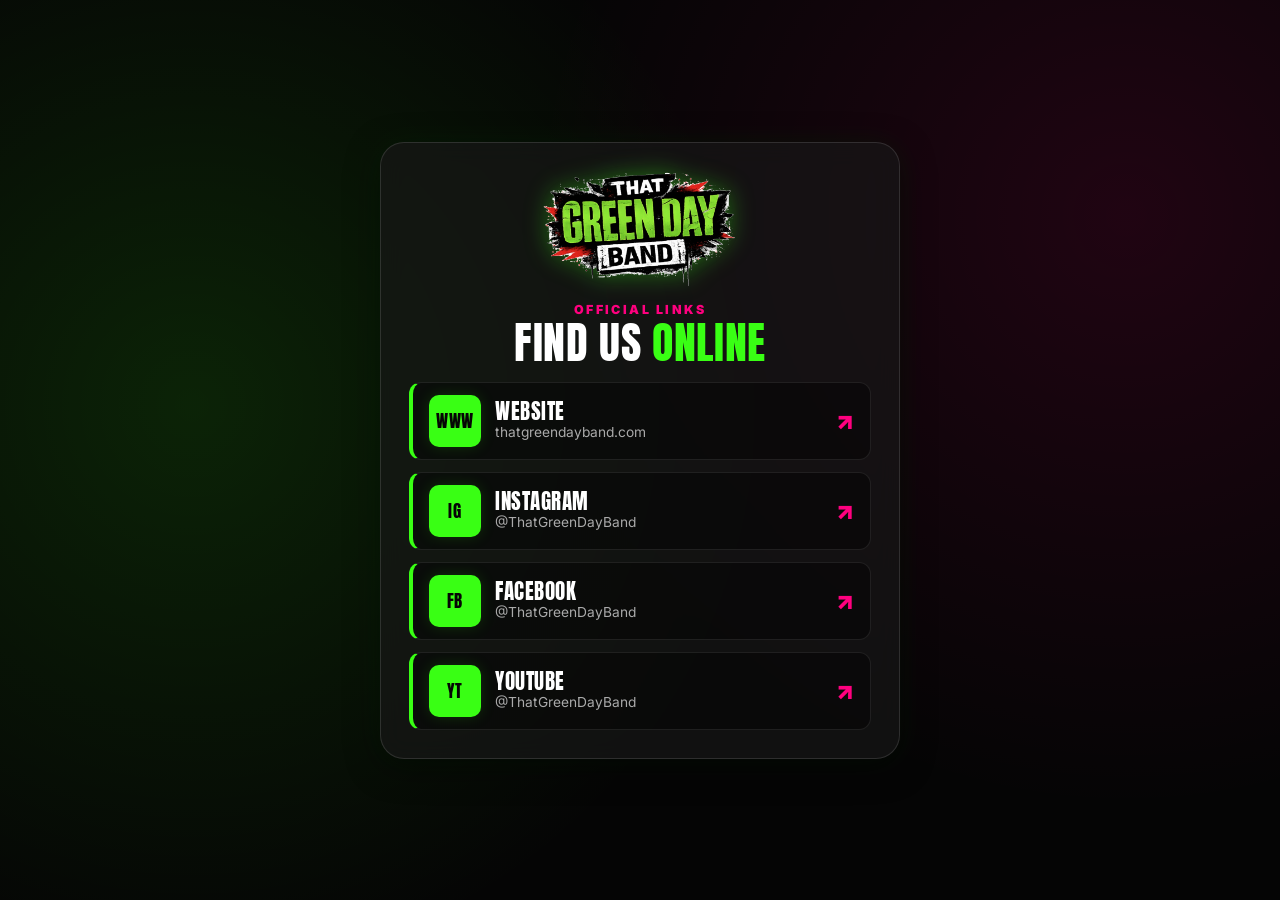
==== link-farm.html @ 905f9acc "link farm" ====
<!DOCTYPE html>
<html lang="en">
<head>
    <meta charset="UTF-8">
    <meta name="viewport" content="width=device-width, initial-scale=1.0, viewport-fit=cover">
    <meta name="theme-color" content="#050505">
    <meta name="description" content="Official links for That Green Day Band.">
    <title>That Green Day Band | Official Links</title>

    <style>
        @import url('https://fonts.googleapis.com/css2?family=Anton&family=Inter:wght@400;700;900&display=swap');

        :root {
            --neon-green: #39FF14;
            --hot-pink: #FF007F;
            --dark-bg: #050505;
            --glass-bg: rgba(25, 25, 25, 0.68);
            --glass-border: rgba(255, 255, 255, 0.12);
        }

        * {
            margin: 0;
            padding: 0;
            box-sizing: border-box;
        }

        html,
        body {
            width: 100%;
            height: 100%;
            overflow: hidden;
        }

        body {
            min-height: 100vh;
            min-height: 100svh;
            min-height: 100dvh;
            background-color: var(--dark-bg);
            background-image:
                radial-gradient(circle at 15% 45%, rgba(57, 255, 20, 0.12) 0%, transparent 48%),
                radial-gradient(circle at 88% 24%, rgba(255, 0, 127, 0.11) 0%, transparent 45%);
            color: #fff;
            font-family: 'Inter', sans-serif;
        }

        .link-farm-shell {
            width: 100%;
            height: 100vh;
            height: 100svh;
            height: 100dvh;
            display: flex;
            align-items: center;
            justify-content: center;
            padding:
                max(12px, env(safe-area-inset-top))
                max(12px, env(safe-area-inset-right))
                max(12px, env(safe-area-inset-bottom))
                max(12px, env(safe-area-inset-left));
            overflow: hidden;
        }

        .link-card {
            width: min(100%, 520px);
            max-height: 100%;
            display: flex;
            flex-direction: column;
            justify-content: center;
            gap: clamp(10px, 2vh, 18px);
            padding: clamp(16px, 4vw, 28px);
            background: var(--glass-bg);
            -webkit-backdrop-filter: blur(12px);
            backdrop-filter: blur(12px);
            border: 1px solid var(--glass-border);
            border-radius: 24px;
            box-shadow: 0 8px 32px rgba(0, 0, 0, 0.55), 0 0 30px rgba(57, 255, 20, 0.06);
            overflow: hidden;
        }

        .link-farm-header {
            flex: 0 1 auto;
            min-height: 0;
            text-align: center;
        }

        .band-logo-link {
            display: inline-flex;
            align-items: center;
            justify-content: center;
            max-width: 100%;
            line-height: 0;
        }

        .band-logo {
            display: block;
            width: min(68vw, 280px);
            max-width: 100%;
            max-height: clamp(68px, 17vh, 118px);
            object-fit: contain;
            filter: drop-shadow(0 0 12px rgba(57, 255, 20, 0.38));
        }

        .eyebrow {
            margin-top: clamp(5px, 1vh, 10px);
            color: var(--hot-pink);
            font-size: clamp(0.65rem, 2.5vw, 0.78rem);
            font-weight: 900;
            letter-spacing: 0.2em;
            text-transform: uppercase;
        }

        .page-title {
            margin-top: 3px;
            font-family: 'Anton', sans-serif;
            font-size: clamp(1.75rem, 8vw, 2.75rem);
            font-weight: 400;
            line-height: 1;
            letter-spacing: 0.015em;
            text-transform: uppercase;
        }

        .page-title span {
            color: var(--neon-green);
        }

        .link-grid {
            flex: 0 1 auto;
            min-height: 0;
            display: grid;
            grid-template-columns: 1fr;
            gap: clamp(8px, 1.4vh, 12px);
        }

        .social-link {
            min-width: 0;
            min-height: clamp(52px, 8.2vh, 68px);
            display: grid;
            grid-template-columns: clamp(42px, 12vw, 52px) minmax(0, 1fr) auto;
            align-items: center;
            gap: clamp(9px, 3vw, 14px);
            padding: clamp(8px, 1.5vh, 12px) clamp(11px, 3vw, 16px);
            color: #fff;
            background: rgba(0, 0, 0, 0.42);
            border: 1px solid rgba(255, 255, 255, 0.09);
            border-left: 4px solid var(--neon-green);
            border-radius: 12px;
            text-decoration: none;
            -webkit-tap-highlight-color: transparent;
            touch-action: manipulation;
            transition: transform 0.2s ease, background 0.2s ease, border-color 0.2s ease;
        }

        .social-link:hover,
        .social-link:focus-visible {
            background: rgba(0, 0, 0, 0.68);
            border-color: rgba(57, 255, 20, 0.5);
            transform: translateX(5px);
            outline: none;
        }

        .social-link:active {
            transform: scale(0.985);
        }

        .platform-badge {
            width: clamp(42px, 12vw, 52px);
            aspect-ratio: 1;
            display: grid;
            place-items: center;
            color: var(--dark-bg);
            background: var(--neon-green);
            border-radius: 10px;
            font-family: 'Anton', sans-serif;
            font-size: clamp(0.88rem, 3.8vw, 1.08rem);
            letter-spacing: 0.03em;
            box-shadow: 0 0 15px rgba(57, 255, 20, 0.15);
        }

        .link-copy {
            min-width: 0;
            display: flex;
            flex-direction: column;
            gap: 2px;
        }

        .link-copy strong {
            font-family: 'Anton', sans-serif;
            font-size: clamp(1.03rem, 4.5vw, 1.3rem);
            font-weight: 400;
            line-height: 1.05;
            letter-spacing: 0.025em;
            text-transform: uppercase;
        }

        .link-copy small {
            min-width: 0;
            overflow: hidden;
            color: #aaa;
            font-size: clamp(0.7rem, 3vw, 0.86rem);
            line-height: 1.15;
            text-overflow: ellipsis;
            white-space: nowrap;
        }

        .link-arrow {
            color: var(--hot-pink);
            font-size: clamp(1.2rem, 5vw, 1.55rem);
            font-weight: 900;
            line-height: 1;
        }

        /* Keep the full page visible on short phones without vertical scrolling. */
        @media (max-height: 620px) and (orientation: portrait) {
            .link-card {
                gap: 8px;
                padding-top: 12px;
                padding-bottom: 12px;
            }

            .band-logo {
                max-height: 68px;
            }

            .eyebrow {
                margin-top: 3px;
            }

            .page-title {
                font-size: 1.65rem;
            }

            .link-grid {
                gap: 7px;
            }

            .social-link {
                min-height: 48px;
                padding-top: 6px;
                padding-bottom: 6px;
            }

            .platform-badge {
                width: 40px;
            }
        }

        /* Also remain non-scrollable if a phone is rotated sideways. */
        @media (orientation: landscape) and (max-height: 540px) {
            .link-card {
                width: min(100%, 820px);
                display: grid;
                grid-template-columns: minmax(170px, 0.8fr) minmax(0, 1.5fr);
                align-items: center;
                gap: 16px;
                padding: 14px;
            }

            .band-logo {
                width: min(30vw, 230px);
                max-height: 90px;
            }

            .page-title {
                font-size: clamp(1.55rem, 4vw, 2.2rem);
            }

            .link-grid {
                grid-template-columns: repeat(2, minmax(0, 1fr));
                gap: 8px;
            }

            .social-link {
                min-height: 62px;
                grid-template-columns: 42px minmax(0, 1fr) auto;
                padding: 8px 10px;
            }

            .platform-badge {
                width: 42px;
            }
        }

        @media (prefers-reduced-motion: reduce) {
            .social-link {
                transition: none;
            }
        }
    </style>

    <!-- Google Tag Manager: matches the main website so QR visits can be measured there too. -->
    <script>
        (function(w,d,s,l,i){w[l]=w[l]||[];w[l].push({'gtm.start':
        new Date().getTime(),event:'gtm.js'});var f=d.getElementsByTagName(s)[0],
        j=d.createElement(s),dl=l!='dataLayer'?'&l='+l:'';j.async=true;j.src=
        'https://www.googletagmanager.com/gtm.js?id='+i+dl;f.parentNode.insertBefore(j,f);
        })(window,document,'script','dataLayer','GTM-5FFG852B');
    </script>
</head>
<body>
    <!-- Google Tag Manager (noscript) -->
    <noscript>
        <iframe src="https://www.googletagmanager.com/ns.html?id=GTM-5FFG852B"
                height="0" width="0" style="display:none;visibility:hidden"></iframe>
    </noscript>

    <main class="link-farm-shell">
        <section class="link-card" aria-labelledby="linkFarmTitle">
            <header class="link-farm-header">
                <a class="band-logo-link" href="https://thatgreendayband.com/" aria-label="Visit the That Green Day Band website">
                    <img class="band-logo" src="logo.png" alt="That Green Day Band">
                </a>
                <p class="eyebrow">Official Links</p>
                <h1 class="page-title" id="linkFarmTitle">Find Us <span>Online</span></h1>
            </header>

            <nav class="link-grid" aria-label="That Green Day Band official links">
                <a class="social-link" href="https://thatgreendayband.com/" target="_blank" rel="noopener noreferrer" aria-label="Visit thatgreendayband.com">
                    <span class="platform-badge" aria-hidden="true">WWW</span>
                    <span class="link-copy">
                        <strong>Website</strong>
                        <small>thatgreendayband.com</small>
                    </span>
                    <span class="link-arrow" aria-hidden="true">↗</span>
                </a>

                <a class="social-link" href="https://www.instagram.com/thatgreendayband/" target="_blank" rel="noopener noreferrer" aria-label="Follow That Green Day Band on Instagram">
                    <span class="platform-badge" aria-hidden="true">IG</span>
                    <span class="link-copy">
                        <strong>Instagram</strong>
                        <small>@ThatGreenDayBand</small>
                    </span>
                    <span class="link-arrow" aria-hidden="true">↗</span>
                </a>

                <a class="social-link" href="https://www.facebook.com/thatgreendayband" target="_blank" rel="noopener noreferrer" aria-label="Follow That Green Day Band on Facebook">
                    <span class="platform-badge" aria-hidden="true">FB</span>
                    <span class="link-copy">
                        <strong>Facebook</strong>
                        <small>@ThatGreenDayBand</small>
                    </span>
                    <span class="link-arrow" aria-hidden="true">↗</span>
                </a>

                <a class="social-link" href="https://www.youtube.com/@ThatGreenDayBand" target="_blank" rel="noopener noreferrer" aria-label="Watch That Green Day Band on YouTube">
                    <span class="platform-badge" aria-hidden="true">YT</span>
                    <span class="link-copy">
                        <strong>YouTube</strong>
                        <small>@ThatGreenDayBand</small>
                    </span>
                    <span class="link-arrow" aria-hidden="true">↗</span>
                </a>
            </nav>
        </section>
    </main>
</body>
</html>
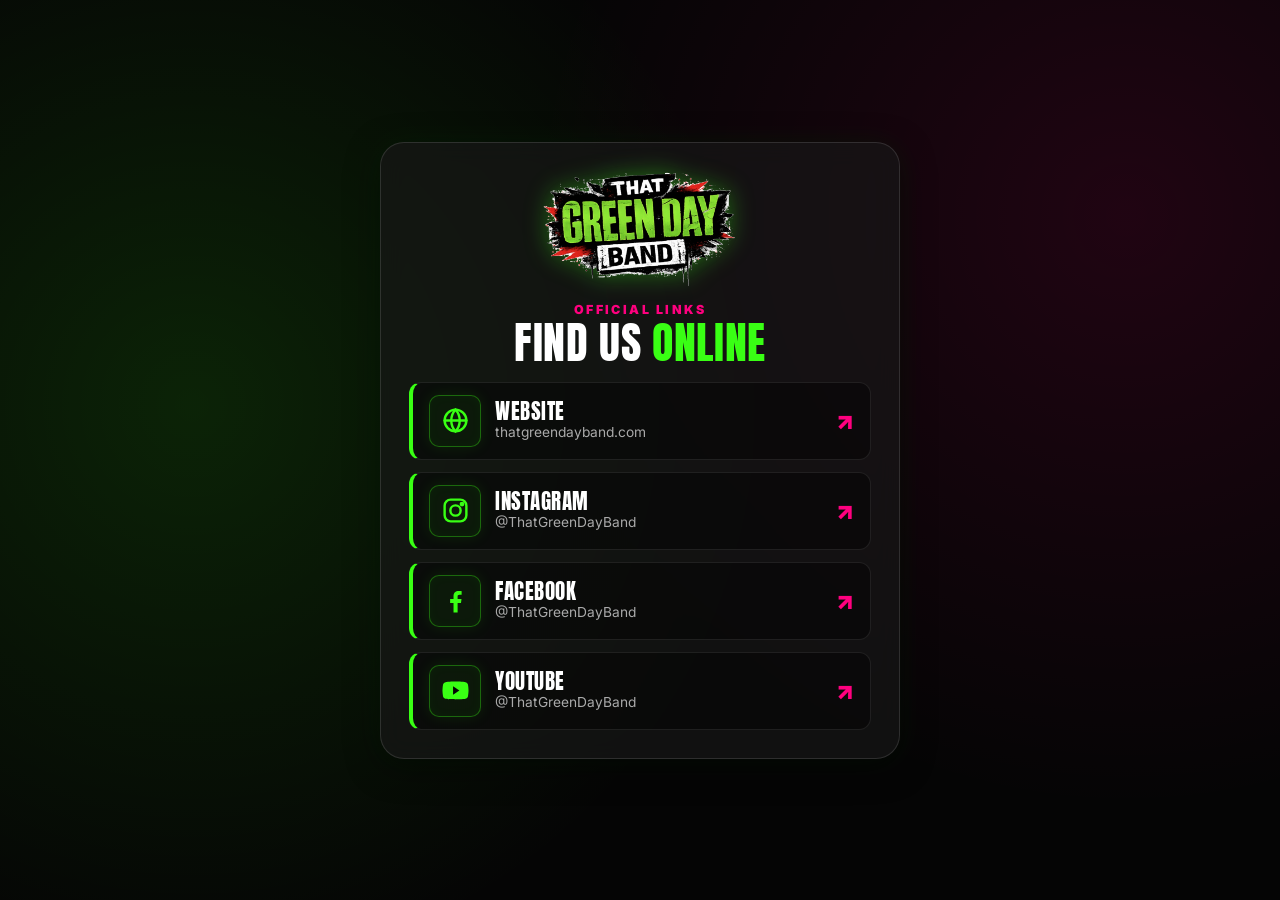
==== commit 27337e40: "link farm update" ====
--- a/link-farm.html
+++ b/link-farm.html
@@ -161,18 +161,35 @@
             transform: scale(0.985);
         }
 
-        .platform-badge {
+        .platform-icon {
             width: clamp(42px, 12vw, 52px);
             aspect-ratio: 1;
             display: grid;
             place-items: center;
-            color: var(--dark-bg);
-            background: var(--neon-green);
+            color: var(--neon-green);
+            border: 1px solid rgba(57, 255, 20, 0.35);
             border-radius: 10px;
-            font-family: 'Anton', sans-serif;
-            font-size: clamp(0.88rem, 3.8vw, 1.08rem);
-            letter-spacing: 0.03em;
-            box-shadow: 0 0 15px rgba(57, 255, 20, 0.15);
+            background: rgba(57, 255, 20, 0.055);
+            box-shadow:
+                inset 0 0 12px rgba(57, 255, 20, 0.04),
+                0 0 15px rgba(57, 255, 20, 0.10);
+        }
+
+        .platform-icon svg {
+            width: 58%;
+            height: 58%;
+            display: block;
+            fill: none;
+            stroke: currentColor;
+            stroke-width: 2;
+            stroke-linecap: round;
+            stroke-linejoin: round;
+        }
+
+        .platform-icon-facebook svg,
+        .platform-icon-youtube svg {
+            fill: currentColor;
+            stroke: none;
         }
 
         .link-copy {
@@ -238,7 +255,7 @@
                 padding-bottom: 6px;
             }
 
-            .platform-badge {
+            .platform-icon {
                 width: 40px;
             }
         }
@@ -274,7 +291,7 @@
                 padding: 8px 10px;
             }
 
-            .platform-badge {
+            .platform-icon {
                 width: 42px;
             }
         }
@@ -312,9 +329,17 @@
                 <h1 class="page-title" id="linkFarmTitle">Find Us <span>Online</span></h1>
             </header>
 
+            <!-- Social icons are embedded as inline SVGs, so no separate icon files are required. -->
             <nav class="link-grid" aria-label="That Green Day Band official links">
                 <a class="social-link" href="https://thatgreendayband.com/" target="_blank" rel="noopener noreferrer" aria-label="Visit thatgreendayband.com">
-                    <span class="platform-badge" aria-hidden="true">WWW</span>
+                    <span class="platform-icon platform-icon-website" aria-hidden="true">
+                        <svg viewBox="0 0 24 24" role="img">
+                            <circle cx="12" cy="12" r="9"></circle>
+                            <path d="M3 12h18"></path>
+                            <path d="M12 3c2.3 2.45 3.5 5.45 3.5 9S14.3 18.55 12 21"></path>
+                            <path d="M12 3C9.7 5.45 8.5 8.45 8.5 12S9.7 18.55 12 21"></path>
+                        </svg>
+                    </span>
                     <span class="link-copy">
                         <strong>Website</strong>
                         <small>thatgreendayband.com</small>
@@ -323,7 +348,13 @@
                 </a>
 
                 <a class="social-link" href="https://www.instagram.com/thatgreendayband/" target="_blank" rel="noopener noreferrer" aria-label="Follow That Green Day Band on Instagram">
-                    <span class="platform-badge" aria-hidden="true">IG</span>
+                    <span class="platform-icon platform-icon-instagram" aria-hidden="true">
+                        <svg viewBox="0 0 24 24" role="img">
+                            <rect x="3" y="3" width="18" height="18" rx="5"></rect>
+                            <circle cx="12" cy="12" r="4.25"></circle>
+                            <circle cx="17.4" cy="6.7" r="1"></circle>
+                        </svg>
+                    </span>
                     <span class="link-copy">
                         <strong>Instagram</strong>
                         <small>@ThatGreenDayBand</small>
@@ -332,7 +363,11 @@
                 </a>
 
                 <a class="social-link" href="https://www.facebook.com/thatgreendayband" target="_blank" rel="noopener noreferrer" aria-label="Follow That Green Day Band on Facebook">
-                    <span class="platform-badge" aria-hidden="true">FB</span>
+                    <span class="platform-icon platform-icon-facebook" aria-hidden="true">
+                        <svg viewBox="0 0 24 24" role="img">
+                            <path d="M13.75 22v-8h2.8l.42-3.2h-3.22V8.75c0-.93.26-1.56 1.61-1.56h1.72V4.34c-.3-.04-1.32-.13-2.52-.13-2.49 0-4.2 1.52-4.2 4.32v2.27H7.55V14h2.81v8h3.39z"></path>
+                        </svg>
+                    </span>
                     <span class="link-copy">
                         <strong>Facebook</strong>
                         <small>@ThatGreenDayBand</small>
@@ -341,7 +376,12 @@
                 </a>
 
                 <a class="social-link" href="https://www.youtube.com/@ThatGreenDayBand" target="_blank" rel="noopener noreferrer" aria-label="Watch That Green Day Band on YouTube">
-                    <span class="platform-badge" aria-hidden="true">YT</span>
+                    <span class="platform-icon platform-icon-youtube" aria-hidden="true">
+                        <svg viewBox="0 0 24 24" role="img">
+                            <path d="M22.3 7.1a2.8 2.8 0 0 0-2-2C18.55 4.6 12 4.6 12 4.6s-6.55 0-8.3.5a2.8 2.8 0 0 0-2 2A29.2 29.2 0 0 0 1.2 12a29.2 29.2 0 0 0 .5 4.9 2.8 2.8 0 0 0 2 2c1.75.5 8.3.5 8.3.5s6.55 0 8.3-.5a2.8 2.8 0 0 0 2-2 29.2 29.2 0 0 0 .5-4.9 29.2 29.2 0 0 0-.5-4.9z"></path>
+                            <path d="M10 15.5 15.2 12 10 8.5v7z" fill="#050505"></path>
+                        </svg>
+                    </span>
                     <span class="link-copy">
                         <strong>YouTube</strong>
                         <small>@ThatGreenDayBand</small>
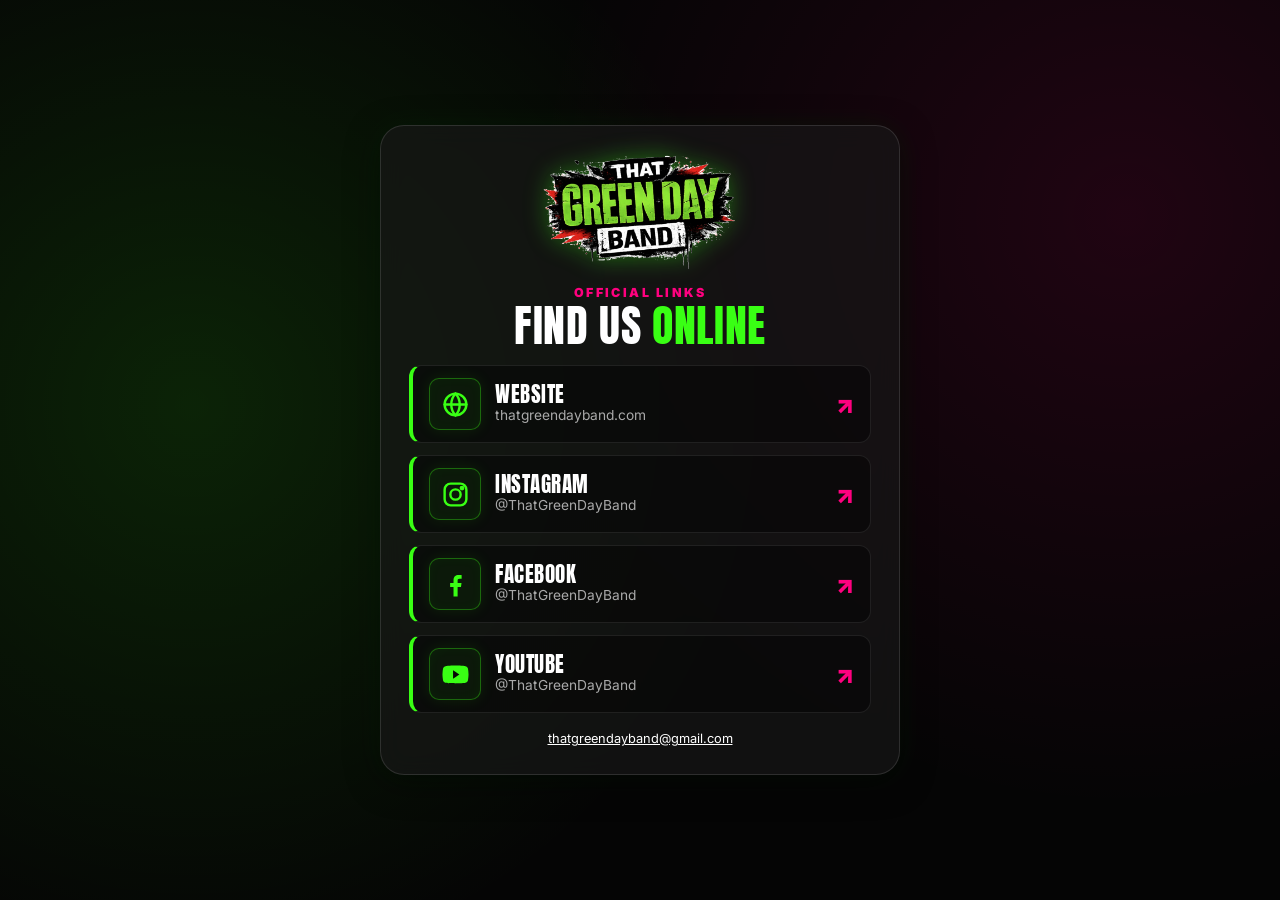
==== commit 8fef1615: "link farm css" ====
--- a/link-farm.html
+++ b/link-farm.html
@@ -5,6 +5,13 @@
     <meta name="viewport" content="width=device-width, initial-scale=1.0, viewport-fit=cover">
     <meta name="theme-color" content="#050505">
     <meta name="description" content="Official links for That Green Day Band.">
+	
+	<link rel="icon" type="image/png" href="/favicon/favicon-96x96.png" sizes="96x96" />
+	<link rel="icon" type="image/svg+xml" href="/favicon/favicon.svg" />
+	<link rel="shortcut icon" href="/favicon/favicon.ico" />
+	<link rel="apple-touch-icon" sizes="180x180" href="/favicon/apple-touch-icon.png" />
+	<link rel="manifest" href="/favicon/site.webmanifest" />
+	
     <title>That Green Day Band | Official Links</title>
 
     <style>
@@ -301,6 +308,16 @@
                 transition: none;
             }
         }
+		
+		#contactLink a {
+			color: #fff;
+			cursor: pointer;
+			transition: color 0.3s;
+		}
+		#contactLink a:hover {
+			color: var(--hot-pink);;
+		}
+
     </style>
 
     <!-- Google Tag Manager: matches the main website so QR visits can be measured there too. -->
@@ -389,6 +406,7 @@
                     <span class="link-arrow" aria-hidden="true">↗</span>
                 </a>
             </nav>
+			<p id="contactLink" style="margin:auto;text-align:center;font-size:.8em;font-weight:normal;"><a href="mailto:thatgreendayband@gmail.com" target="_blank">thatgreendayband@gmail.com</a></p>
         </section>
     </main>
 </body>
